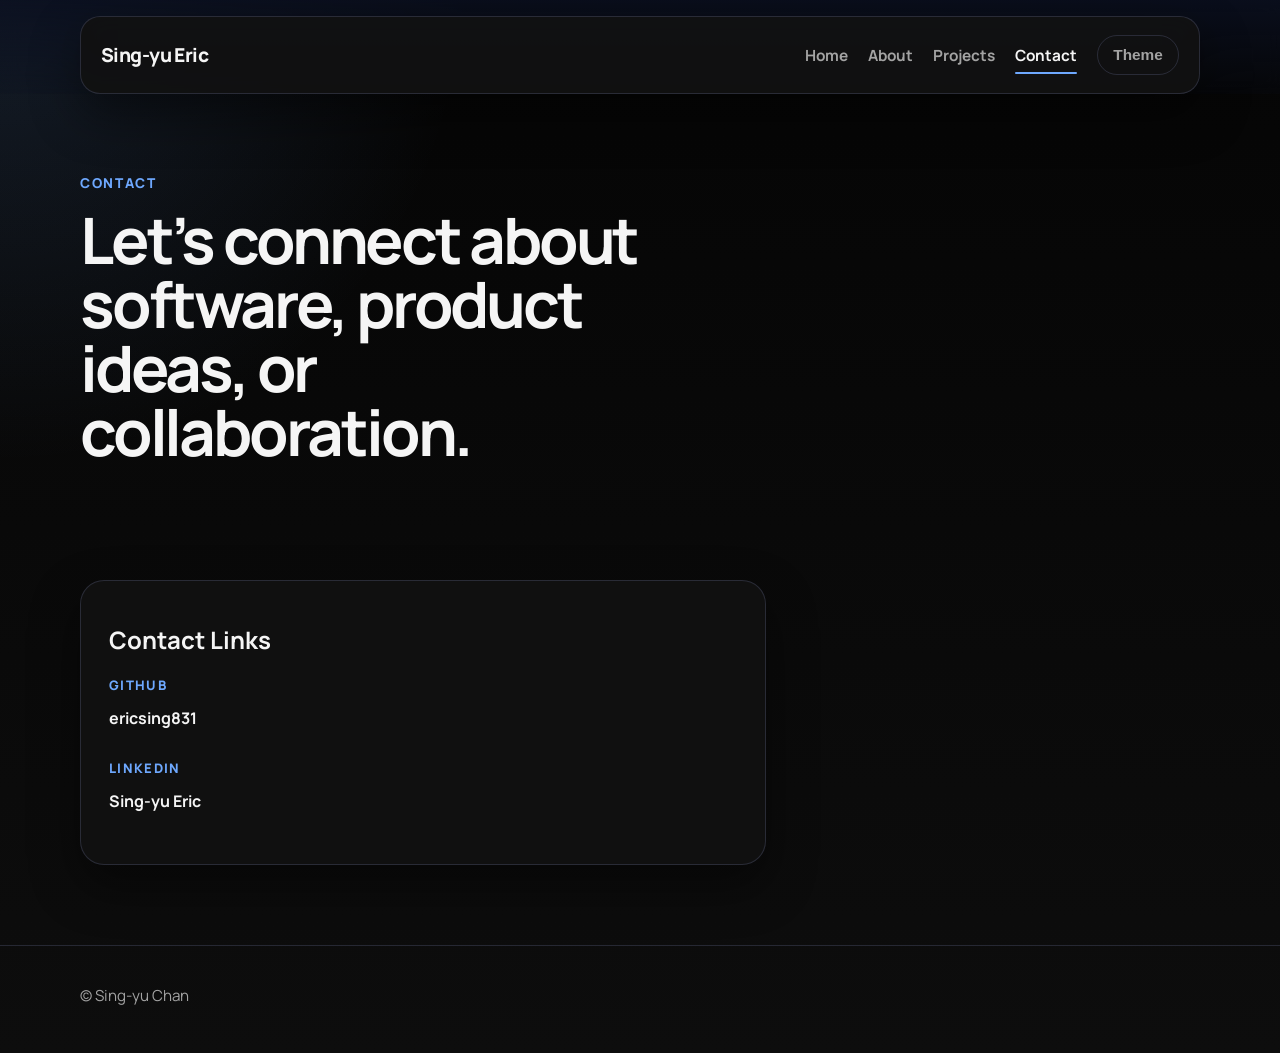
==== contact.html @ c5a6442a "Build modular multi-page portfolio site" ====
<!DOCTYPE html>
<html lang="en">
<head>
    <meta charset="UTF-8">
    <meta name="viewport" content="width=device-width, initial-scale=1.0">
    <meta name="description" content="Contact page for a software developer portfolio with social links and a static contact form.">
    <title>Contact | Eric Portfolio</title>
    <link rel="preconnect" href="https://fonts.googleapis.com">
    <link rel="preconnect" href="https://fonts.gstatic.com" crossorigin>
    <link href="https://fonts.googleapis.com/css2?family=Manrope:wght@400;500;700;800&display=swap" rel="stylesheet">
    <link rel="stylesheet" href="css/style.css">
</head>
<body data-page="contact">
    <div id="site-header"></div>

    <main>
        <section class="page-hero section">
            <div class="container">
                <p class="eyebrow">Contact</p>
                <h3 class="page-title">Let’s connect about software, product ideas, or collaboration.</h3>
            </div>
        </section>

        <section class="section">
            <div class="container split-layout">
                <aside class="surface-card side-panel">
                    <h2>Contact Links</h2>
                    <div class="contact-list">
                        <p><span>GitHub</span><a href="https://github.com/ericsing831" target="_blank" rel="noreferrer">ericsing831</a></p>
                        <p><span>LinkedIn</span><a href="https://www.linkedin.com/in/sing-yu-chan-eric/" target="_blank" rel="noreferrer">Sing-yu Eric</a></p>
                    </div>
                </aside>
            </div>
        </section>
    </main>

    <div id="site-footer"></div>
    <script src="js/script.js"></script>
</body>
</html>
---- css/style.css ----
:root {
    --bg: #050505;
    --bg-elevated: #0d0d0d;
    --surface: rgba(18, 18, 18, 0.92);
    --surface-border: rgba(173, 188, 255, 0.16);
    --surface-border-strong: rgba(255, 255, 255, 0.22);
    --text: #f5f5f5;
    --muted: #a3a3a3;
    --muted-soft: #6b6b6b;
    --brand: #6ea8fe;
    --brand-strong: #3d7cff;
    --shadow: 0 20px 50px rgba(0, 0, 0, 0.45);
    --radius-lg: 24px;
    --radius-md: 16px;
    --container: 1120px;
    --header-height: 112px;
}

body[data-theme="light"] {
    --bg: #f5f7fc;
    --bg-elevated: #ffffff;
    --surface: rgba(255, 255, 255, 0.86);
    --surface-border: rgba(18, 25, 51, 0.1);
    --text: #111827;
    --muted: #5b647d;
    --brand: #2458d3;
    --brand-strong: #1747b8;
    --shadow: 0 18px 40px rgba(17, 24, 39, 0.08);
}

* {
    box-sizing: border-box;
}

html {
    scroll-behavior: smooth;
}

body {
    margin: 0;
    font-family: "Manrope", sans-serif;
    background:
        radial-gradient(circle at top left, rgba(110, 168, 254, 0.14), transparent 28%),
        linear-gradient(180deg, var(--bg) 0%, var(--bg-elevated) 100%);
    color: var(--text);
    transition: background-color 0.25s ease, color 0.25s ease;
    padding-top: var(--header-height);
}

a {
    color: inherit;
    text-decoration: none;
}

img {
    max-width: 100%;
    display: block;
}

main {
    min-height: calc(100vh - 160px);
}

.container {
    width: min(100% - 2rem, var(--container));
    margin: 0 auto;
}

.section {
    padding: 3rem 0;
}

.surface-card {
    background: var(--surface);
    border: 1px solid var(--surface-border);
    border-radius: var(--radius-lg);
    box-shadow: var(--shadow);
    backdrop-filter: blur(14px);
}

.site-header {
    position: fixed;
    top: 0;
    left: 0;
    right: 0;
    z-index: 1000;
    padding: 1rem 0 0;
    background: linear-gradient(180deg, rgba(11, 16, 32, 0.86), rgba(11, 16, 32, 0.16));
    backdrop-filter: blur(10px);
}

body[data-theme="light"] .site-header {
    background: linear-gradient(180deg, rgba(255, 255, 255, 0.92), rgba(255, 255, 255, 0.22));
}

.nav-shell {
    display: flex;
    align-items: center;
    justify-content: space-between;
    gap: 1.5rem;
    min-height: 78px;
    padding: 0 1.25rem;
    background: var(--surface);
    border: 1px solid var(--surface-border);
    border-radius: 20px;
    box-shadow: var(--shadow);
    backdrop-filter: blur(14px);
}

.site-logo {
    font-size: 1.2rem;
    font-weight: 800;
    letter-spacing: -0.03em;
}

.site-nav {
    display: flex;
    align-items: center;
    gap: 1.25rem;
}

.site-nav a,
.theme-toggle {
    color: var(--muted);
    font-weight: 700;
    font-size: 0.96rem;
    transition: color 0.2s ease, transform 0.2s ease;
}

.site-nav a:hover,
.site-nav a.is-active,
.theme-toggle:hover {
    color: var(--text);
}

.site-nav a.is-active {
    position: relative;
}

.site-nav a.is-active::after {
    content: "";
    position: absolute;
    left: 0;
    right: 0;
    bottom: -0.55rem;
    height: 2px;
    background: var(--brand);
    border-radius: 999px;
}

.theme-toggle {
    padding: 0.65rem 0.95rem;
    border: 1px solid var(--surface-border);
    border-radius: 999px;
    background: transparent;
    cursor: pointer;
}

.nav-toggle {
    display: none;
    width: 48px;
    height: 48px;
    padding: 0;
    border: 1px solid var(--surface-border);
    border-radius: 12px;
    background: transparent;
    cursor: pointer;
}

.nav-toggle span {
    display: block;
    width: 18px;
    height: 2px;
    margin: 4px auto;
    background: var(--text);
}

.hero-grid,
.split-layout {
    display: grid;
    grid-template-columns: minmax(0, 1.45fr) minmax(280px, 0.85fr);
    gap: 2rem;
    align-items: start;
}

.hero {
    padding: 3rem;
}

.eyebrow {
    margin-bottom: 1rem;
    color: var(--brand);
    font-size: 0.85rem;
    font-weight: 800;
    letter-spacing: 0.12em;
    text-transform: uppercase;
}

.hero-title,
.page-title,
.section-heading h2 {
    margin: 0 0 1.25rem;
    letter-spacing: -0.05em;
    line-height: 1;
}

.hero-title {
    max-width: 12ch;
    font-size: clamp(3rem, 6vw, 5rem);
}

.page-title {
    max-width: 15ch;
    font-size: clamp(2.6rem, 5vw, 4rem);
}

.hero-copy,
.section-heading p,
.content-stack p,
.project-item p,
.info-card p,
.side-panel p,
.form-panel p {
    color: var(--muted);
    line-height: 1.8;
}

.hero-actions {
    display: flex;
    gap: 1rem;
    flex-wrap: wrap;
    margin-top: 2rem;
}

.button {
    display: inline-flex;
    align-items: center;
    justify-content: center;
    padding: 0.95rem 1.35rem;
    border-radius: 999px;
    border: 1px solid transparent;
    font-weight: 800;
    transition: transform 0.2s ease, background-color 0.2s ease, border-color 0.2s ease;
}

.button:hover {
    transform: translateY(-2px);
}

.button-primary {
    background: var(--brand);
    color: #09101f;
}

.button-primary:hover {
    background: var(--brand-strong);
}

.button-secondary {
    border-color: var(--surface-border);
    color: var(--text);
}

.hero-card,
.side-panel,
.form-panel {
    padding: 1.75rem;
}

.card-label,
.card-index,
.project-meta,
.contact-list span {
    color: var(--brand);
    font-size: 0.82rem;
    font-weight: 800;
    letter-spacing: 0.1em;
    text-transform: uppercase;
}

.feature-list {
    margin: 1.25rem 0 0;
    padding-left: 1.1rem;
    color: var(--muted);
    line-height: 1.8;
}

.section-heading {
    max-width: 760px;
    margin-bottom: 2rem;
}

.section-heading.left {
    margin-bottom: 0;
}

.card-grid,
.project-grid {
    display: grid;
    grid-template-columns: repeat(3, minmax(0, 1fr));
    gap: 1.5rem;
}

.info-card,
.project-item {
    padding: 1.5rem;
    transition: transform 0.2s ease, border-color 0.2s ease;
}

.info-card:hover,
.project-item:hover {
    transform: translateY(-6px);
    border-color: rgba(110, 168, 254, 0.45);
}

.info-card h3,
.project-item h2,
.side-panel h2,
.side-panel h3,
.form-panel h2 {
    margin-top: 0.9rem;
    margin-bottom: 0.85rem;
}

.text-link {
    color: var(--brand);
    font-weight: 800;
}

.tag-list {
    display: flex;
    flex-wrap: wrap;
    gap: 0.75rem;
    margin-bottom: 2rem;
}

.tag-list span {
    padding: 0.7rem 0.9rem;
    border-radius: 999px;
    border: 1px solid var(--surface-border);
    color: var(--text);
    font-weight: 700;
}

.contact-list p {
    margin: 0 0 1.25rem;
}

.contact-list a {
    display: block;
    margin-top: 0.35rem;
    color: var(--text);
    font-weight: 700;
}

.contact-form {
    display: grid;
    gap: 1rem;
}

.form-grid {
    display: grid;
    grid-template-columns: repeat(2, minmax(0, 1fr));
    gap: 1rem;
}

.contact-form label {
    display: grid;
    gap: 0.5rem;
}

.contact-form span {
    color: var(--muted);
    font-size: 0.88rem;
    font-weight: 700;
}

.contact-form input,
.contact-form textarea {
    width: 100%;
    padding: 0.95rem 1rem;
    border: 1px solid var(--surface-border);
    border-radius: var(--radius-md);
    background: rgba(255, 255, 255, 0.02);
    color: var(--text);
    font: inherit;
}

.contact-form input:focus,
.contact-form textarea:focus {
    outline: 2px solid rgba(110, 168, 254, 0.35);
    outline-offset: 0;
}

.site-footer {
    border-top: 1px solid var(--surface-border);
    margin-top: 2rem;
}

.footer-shell {
    display: flex;
    justify-content: space-between;
    gap: 1rem;
    padding: 1.5rem 0 2rem;
    color: var(--muted);
    font-size: 0.95rem;
}

@media (max-width: 900px) {
    .nav-toggle {
        display: inline-block;
    }

    .site-nav {
        position: absolute;
        top: calc(100% + 0.75rem);
        left: 0;
        right: 0;
        display: none;
        flex-direction: column;
        align-items: stretch;
        padding: 1rem;
        border: 1px solid var(--surface-border);
        border-radius: var(--radius-lg);
        background: var(--bg-elevated);
        box-shadow: var(--shadow);
    }

    .site-nav.is-open {
        display: flex;
    }

    .hero-grid,
    .split-layout,
    .card-grid,
    .project-grid,
    .form-grid,
    .footer-shell {
        grid-template-columns: 1fr;
        flex-direction: column;
    }

    .hero {
        padding-top: 2rem;
    }

    .hero-title,
    .page-title {
        max-width: none;
    }
}
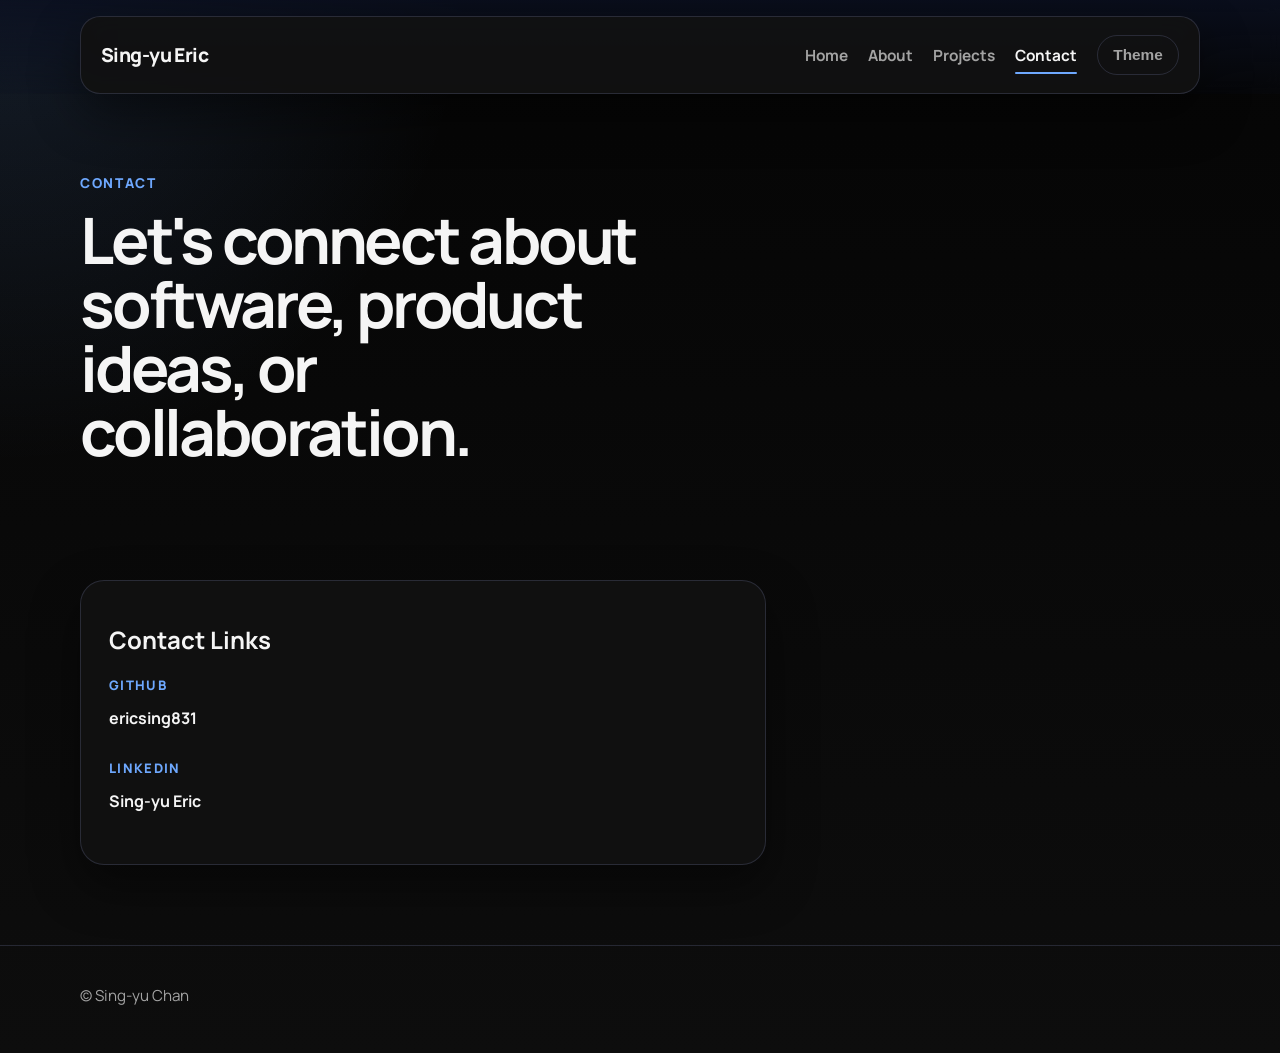
==== commit cbd045ab: "Fix text encoding issue in contact.html" ====
--- a/contact.html
+++ b/contact.html
@@ -17,7 +17,7 @@
         <section class="page-hero section">
             <div class="container">
                 <p class="eyebrow">Contact</p>
-                <h3 class="page-title">Let’s connect about software, product ideas, or collaboration.</h3>
+                <h3 class="page-title">Let's connect about software, product ideas, or collaboration.</h3>
             </div>
         </section>
 
@@ -38,3 +38,4 @@
     <script src="js/script.js"></script>
 </body>
 </html>
+
